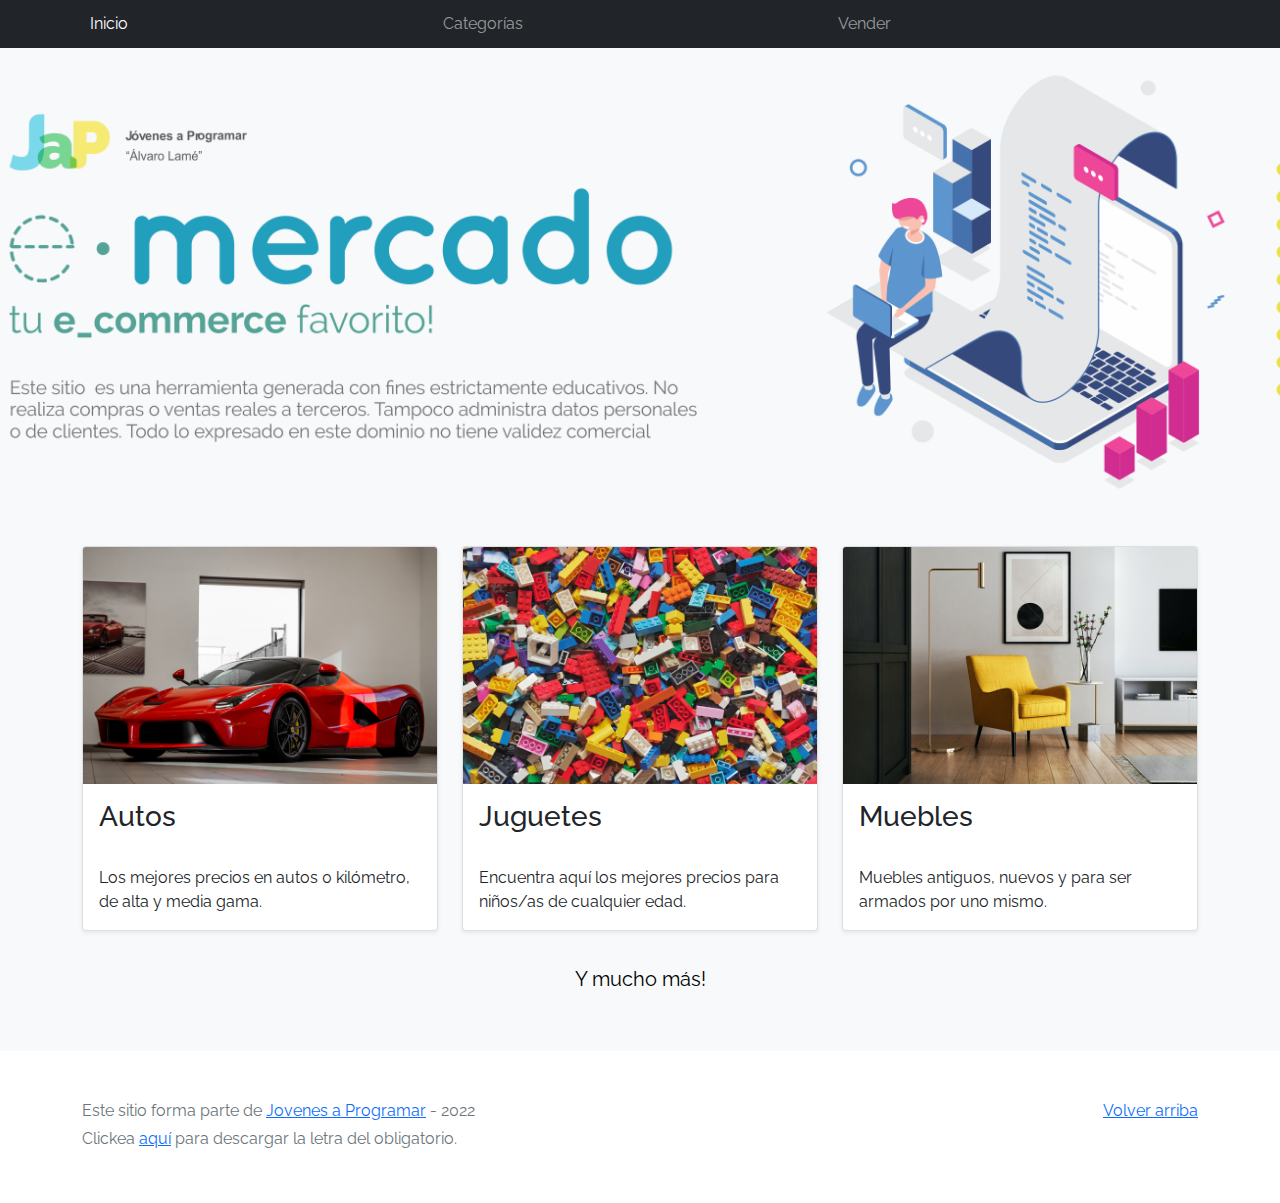
==== index.html @ b565b06d "Initial commit" ====
<!DOCTYPE html>
<html lang="es">

<head>
  <meta http-equiv="Content-Type" content="text/html; charset=UTF-8">
  <meta name="viewport" content="width=device-width, initial-scale=1, shrink-to-fit=no">
  <title>eMercado - Todo lo que busques está aquí</title>

  <link href="https://fonts.googleapis.com/css?family=Raleway:300,300i,400,400i,700,700i,900,900i" rel="stylesheet">
  <link href="css/bootstrap.min.css" rel="stylesheet">
  <link href="css/styles.css" rel="stylesheet">
</head>

<body>
  <nav class="navbar navbar-expand-lg navbar-dark bg-dark p-1">
    <div class="container">
      <button class="navbar-toggler" type="button" data-bs-toggle="collapse" data-bs-target="#navbarNav"
        aria-controls="navbarNav" aria-expanded="false" aria-label="Toggle navigation">
        <span class="navbar-toggler-icon"></span>
      </button>
      <div class="collapse navbar-collapse" id="navbarNav">
        <ul class="navbar-nav w-100 justify-content-between">
          <li class="nav-item">
            <a class="nav-link active" href="index.html">Inicio</a>
          </li>
          <li class="nav-item">
            <a class="nav-link" href="categories.html">Categorías</a>
          </li>
          <li class="nav-item">
            <a class="nav-link" href="sell.html">Vender</a>
          </li>
          <li class="nav-item">
          </li>
        </ul>
      </div>
    </div>
  </nav>
  <main>
    <div class="jumbotron text-center"></div>
    <div class="album py-5 bg-light">
      <div class="container">
        <div class="row">
          <div class="col-md-4">
            <div class="card mb-4 shadow-sm custom-card cursor-active" id="autos">
              <img class="bd-placeholder-img card-img-top" src="img/cars_index.jpg"
                alt="Imgagen representativa de la categoría 'Autos'">
              <h3 class="m-3">Autos</h3>
              <div class="card-body">
                <p class="card-text">Los mejores precios en autos 0 kilómetro, de alta y media gama.</p>
              </div>
            </div>
          </div>
          <div class="col-md-4">
            <div class="card mb-4 shadow-sm custom-card cursor-active" id="juguetes">
              <img class="bd-placeholder-img card-img-top" src="img/toys_index.jpg"
                alt="Imgagen representativa de la categoría 'Juguetes'">
              <h3 class="m-3">Juguetes</h3>
              <div class="card-body">
                <p class="card-text">Encuentra aquí los mejores precios para niños/as de cualquier edad.</p>
              </div>
            </div>
          </div>
          <div class="col-md-4">
            <div class="card mb-4 shadow-sm custom-card cursor-active" id="muebles">
              <img class="bd-placeholder-img card-img-top" src="img/furniture_index.jpg"
                alt="Imgagen representativa de la categoría 'Muebles'">
              <h3 class="m-3">Muebles</h3>
              <div class="card-body">
                <p class="card-text">Muebles antiguos, nuevos y para ser armados por uno mismo.</p>
              </div>
            </div>
          </div>
        </div>
        <div class="row">
          <a class="btn btn-light btn-lg btn-block" href="categories.html">Y mucho más!</a>
        </div>
      </div>
    </div>
  </main>
  <footer class="text-muted">
    <div class="container">
      <p class="float-end">
        <a href="#">Volver arriba</a>
      </p>
      <p>Este sitio forma parte de <a href="https://jovenesaprogramar.edu.uy/" target="_blank">Jovenes a Programar</a> -
        2022</p>
      <p>Clickea <a target="_blank" href="Letra.pdf">aquí</a> para descargar la letra del obligatorio.</p>
    </div>
  </footer>
  <script src="js/bootstrap.bundle.min.js"></script>
  <script src="js/index.js"></script>
  <script src="js/init.js"></script>
</body>

</html>
---- css/styles.css ----
.jumbotron,
.card-body,
.container,
.site-header {
  font-family: 'Raleway', serif !important;
}

.jumbotron .display-4 {
  font-weight: bold;
}

nav a {
  text-decoration: none;
}

.bd-placeholder-img {
  font-size: 1.125rem;
  text-anchor: middle;
  -webkit-user-select: none;
  -moz-user-select: none;
  -ms-user-select: none;
  user-select: none;
}

@media (min-width: 768px) {
  .bd-placeholder-img-lg {
    font-size: 3.5rem;
  }
}

.jumbotron {
  height: 50vh;
  padding: 5em inherit;
  margin-bottom: 0;
  background-color: #53C0FB;
  background: url('../img/cover_back.png');
  background-size: cover;
  background-position: center;
  background-repeat: no-repeat;
  color: black;
  font-weight: bold;
}

@media (min-width: 768px) {
  .jumbotron {
    padding-top: 6rem;
    padding-bottom: 6rem;
  }
}

.jumbotron p:last-child {
  margin-bottom: 0;
}

.jumbotron-heading {
  font-weight: 300;
}

.jumbotron .container {
  max-width: 40rem;
  background-color: rgba(255, 255, 255, 0.5);
  border-radius: 10px;
  text-shadow: 1px 1px 2px grey;
}

.jumbotron .lead {
  font-size: 38px;
}

footer {
  padding-top: 3rem;
  padding-bottom: 3rem;
}

footer p {
  margin-bottom: .25rem;
}

.site-header a {
  color: white;
  transition: ease-in-out color .15s;
}

.site-header .dropdown-menu a {
  color: black;
}

.dropzone {
  border: 2px dashed #0087F7;
  border-radius: 5px;
  background: white;
}

.img-fit {
  max-height: 100%;
}

.alert {
  position: fixed;
  top: 80px;
  width: 50%;
  left: 50%;
  transform: translate(-50%, 0);
}

.lds-ring {
  display: inline-block;
  position: relative;
  width: 64px;
  height: 64px;
  top: 50%;
  left: 50%;
}

.cursor-active {
  cursor: pointer;
}

.left {
  float: left;
  padding: 4px;
  background-color: rgba(255, 255, 255, 0.5);
}

.lds-ring div {
  box-sizing: border-box;
  display: block;
  position: absolute;
  width: 51px;
  height: 51px;
  margin: 6px;
  border: 6px solid #fff;
  border-radius: 50%;
  animation: lds-ring 1.2s cubic-bezier(0.5, 0, 0.5, 1) infinite;
  border-color: #fff transparent transparent transparent;
}

.lds-ring div:nth-child(1) {
  animation-delay: -0.45s;
}

.lds-ring div:nth-child(2) {
  animation-delay: -0.3s;
}

.lds-ring div:nth-child(3) {
  animation-delay: -0.15s;
}

@keyframes lds-ring {
  0% {
    transform: rotate(0deg);
  }

  100% {
    transform: rotate(360deg);
  }
}

.signin {
  width: 100%;
  max-width: 330px;
  padding: 15px;
  margin: auto;
}

#spinner-wrapper {
  position: fixed;
  background-color: rgba(0, 0, 0, 0.5);
  width: 100%;
  height: 100%;
  top: 0;
  left: 0;
  z-index: 1021;
  display: none;
}

main {
  min-height: calc(100vh - 210px);
}

a.custom-card,
a.custom-card:hover {
  color: inherit;
  text-decoration: inherit;
}

.checked {
  color: orange;
}
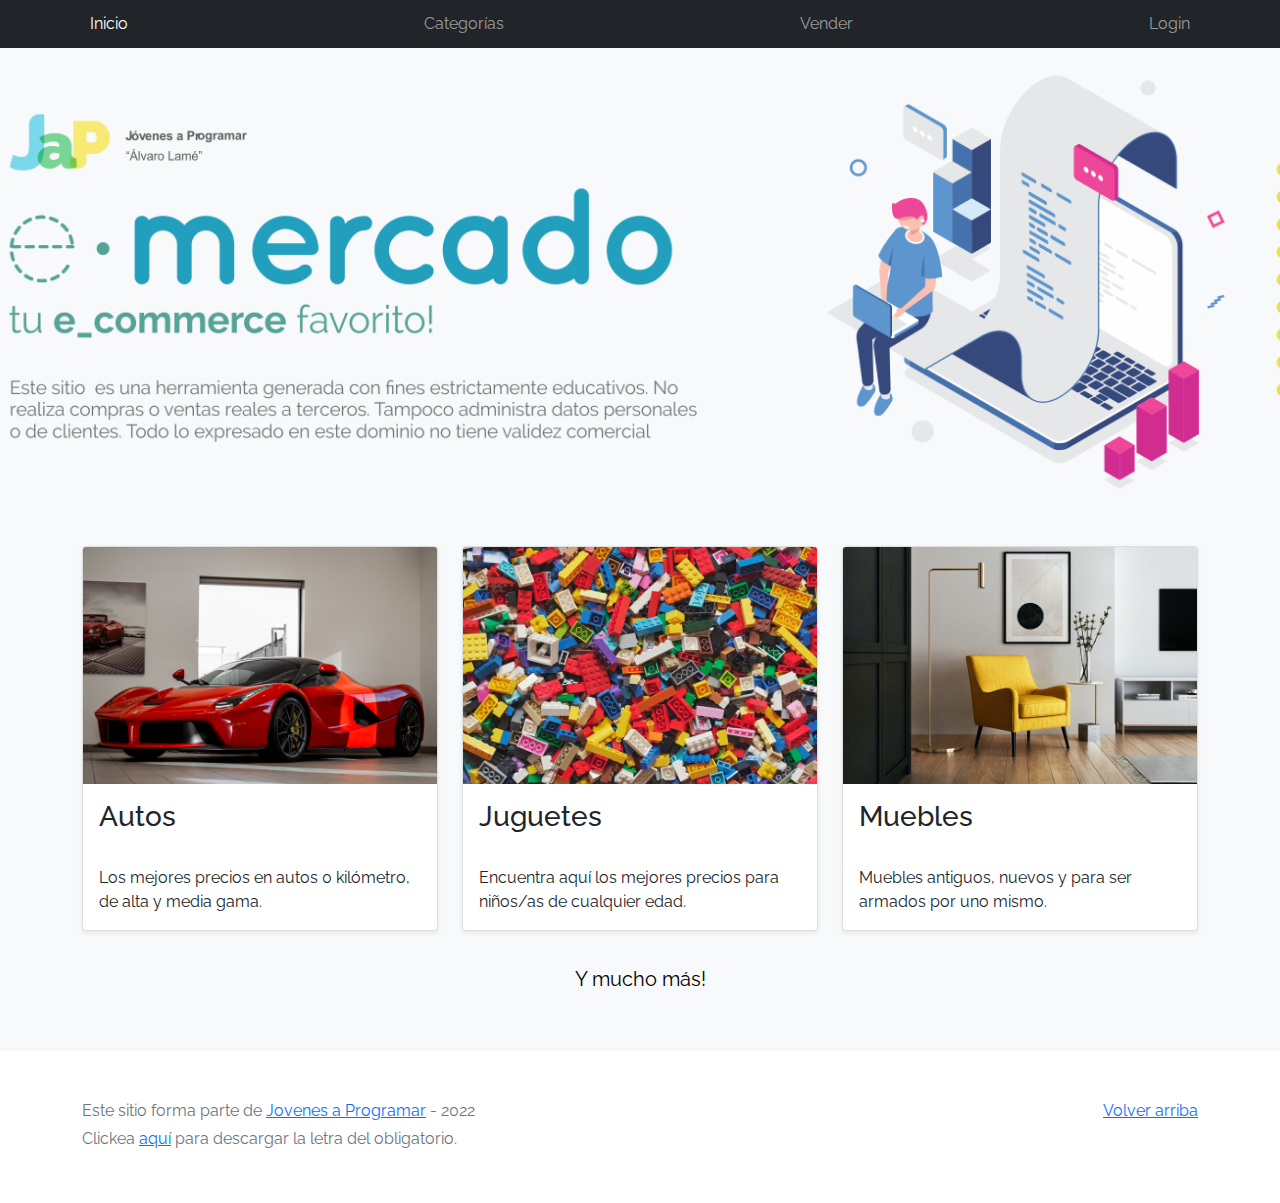
==== commit 3f4d0133: "Login" ====
--- a/index.html
+++ b/index.html
@@ -30,6 +30,7 @@
             <a class="nav-link" href="sell.html">Vender</a>
           </li>
           <li class="nav-item">
+            <a class="nav-link" id="login" onclick="login_1()"></a>
           </li>
         </ul>
       </div>
--- a/css/styles.css
+++ b/css/styles.css
@@ -187,4 +187,16 @@
 
 .checked {
   color: orange;
+}
+
+
+form {
+  display: block;
+  margin: 0em;
+}
+.form-signin {
+  width: 100%;
+  max-width: 330px;
+  padding: 15px;
+  margin: auto;
 }